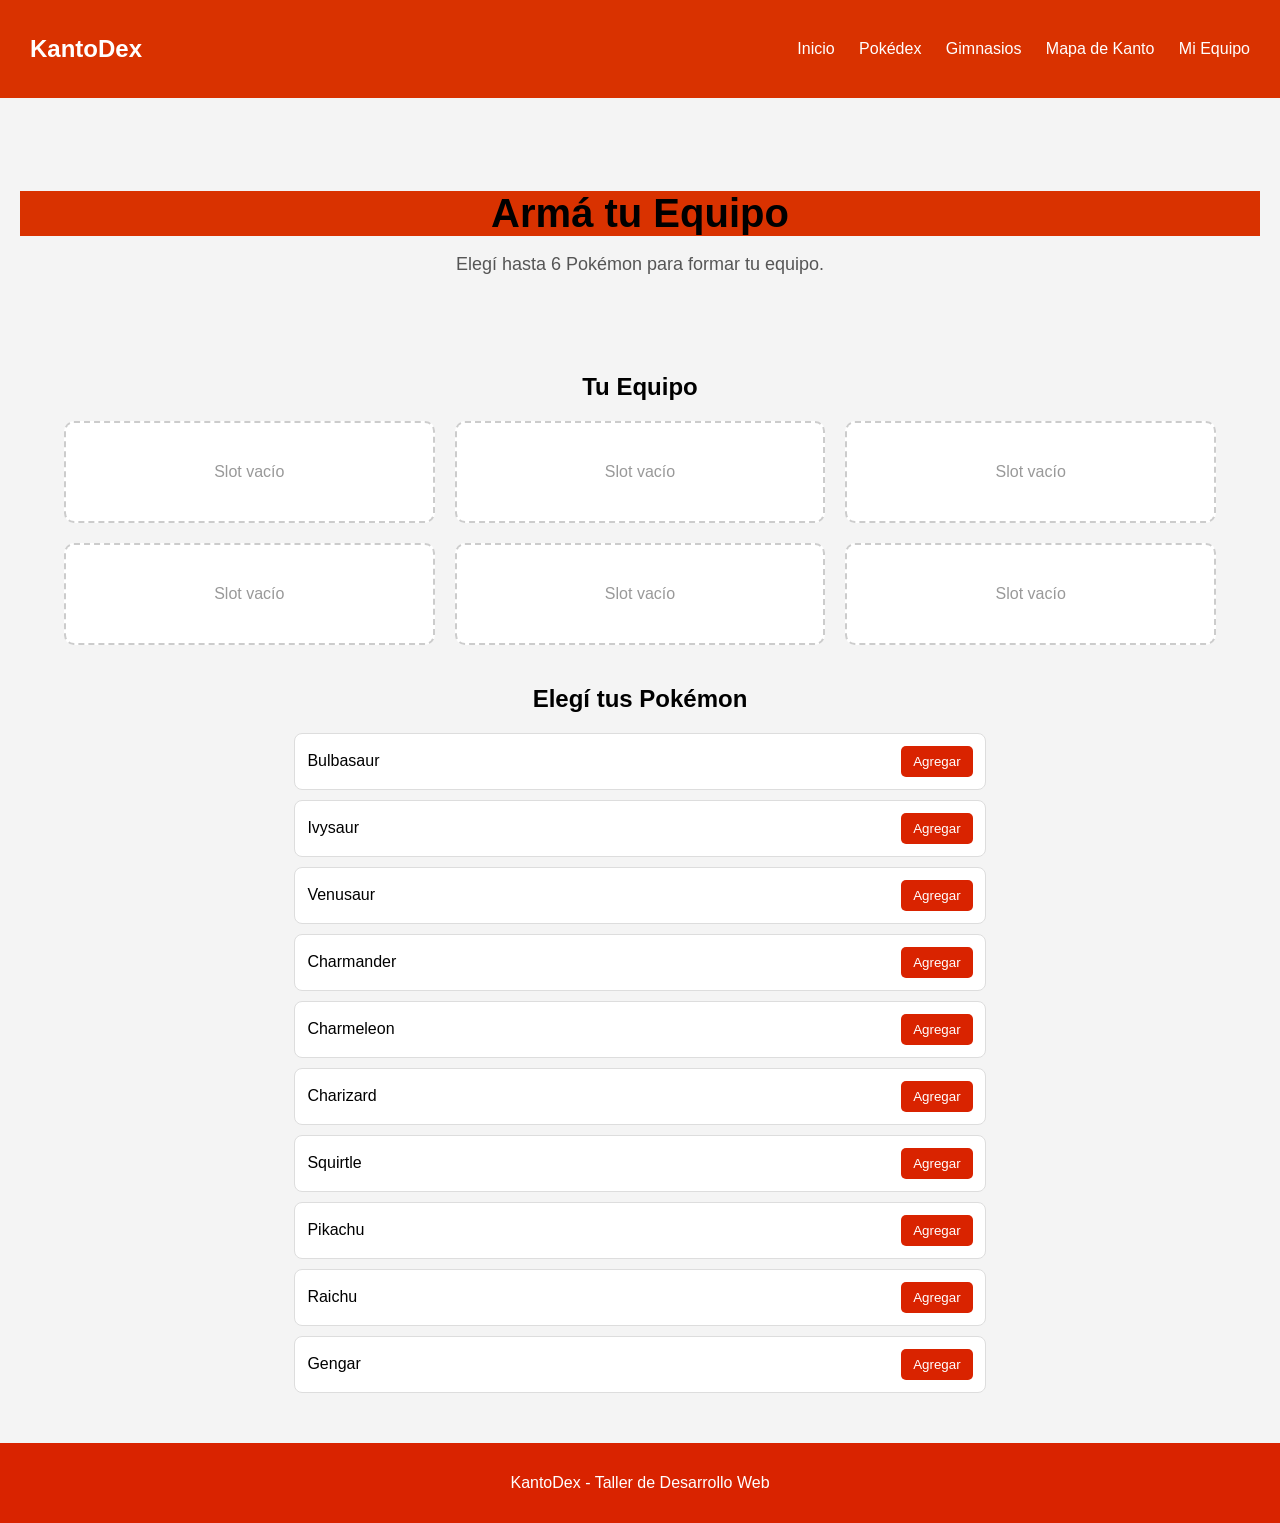
==== primera-entrega/equipo.html @ b498fab3 "fix: reeorder project" ====
<!DOCTYPE html>

<html lang="es">

<head>

    <meta charset="UTF-8">

    <meta name="viewport" content="width=device-width, initial-scale=1.0">

    <title>Mi Equipo - KantoDex</title>

    <link rel="stylesheet" href="css/style.css">

</head>

<body>

    <header>

        <h2>KantoDex</h2>

        <nav>
            <a href="index.html">Inicio</a>
            <a href="pokedex.html">Pokédex</a>
            <a href="gimnasios.html">Gimnasios</a>
            <a href="mapa.html">Mapa de Kanto</a>
            <a href="equipo.html">Mi Equipo</a>
        </nav>

    </header>


    <main>

        <section class="presentacion">

            <h1>Armá tu Equipo</h1>

            <p>
                Elegí hasta 6 Pokémon para formar tu equipo.
            </p>

        </section>

        <section class="equipo">

        <h2>Tu Equipo</h2>

        <div class="slots-equipo">

        <div class="slot">Slot vacío</div>
        <div class="slot">Slot vacío</div>
        <div class="slot">Slot vacío</div>
        <div class="slot">Slot vacío</div>
        <div class="slot">Slot vacío</div>
        <div class="slot">Slot vacío</div>

        </div>

    </section>

    <section class="seleccion-pokemon">

    <h2>Elegí tus Pokémon</h2>

    <div class="lista-seleccion">

    <div class="pokemon-seleccion">
    <span>Bulbasaur</span>
    <button onclick="agregarPokemon('Bulbasaur', 'img/bulbasaur.png')">Agregar</button>
    </div>

    <div class="pokemon-seleccion">
    <span>Ivysaur</span>
    <button onclick="agregarPokemon('Ivysaur', 'img/ivysaur.png')">Agregar</button>
    </div>

    <div class="pokemon-seleccion">
    <span>Venusaur</span>
    <button onclick="agregarPokemon('Venusaur', 'img/venusaur.png')">Agregar</button>
    </div>

    <div class="pokemon-seleccion">
    <span>Charmander</span>
    <button onclick="agregarPokemon('Charmander', 'img/charmander.png')">Agregar</button>
    </div>

    <div class="pokemon-seleccion">
    <span>Charmeleon</span>
    <button onclick="agregarPokemon('Charmeleon', 'img/charmeleon.png')">Agregar</button>
    </div>

    <div class="pokemon-seleccion">
    <span>Charizard</span>
    <button onclick="agregarPokemon('Charizard', 'img/charizard.png')">Agregar</button>
    </div>

    <div class="pokemon-seleccion">
    <span>Squirtle</span>
    <button onclick="agregarPokemon('Squirtle', 'img/squirtle.png')">Agregar</button>
    </div>

    <div class="pokemon-seleccion">
    <span>Pikachu</span>
    <button onclick="agregarPokemon('Pikachu', 'img/pikachu.png')">Agregar</button>
    </div>

    <div class="pokemon-seleccion">
    <span>Raichu</span>
    <button onclick="agregarPokemon('Raichu', 'img/raichu.png')">Agregar</button>
    </div>

    <div class="pokemon-seleccion">
    <span>Gengar</span>
    <button onclick="agregarPokemon('Gengar', 'img/gengar.png')">Agregar</button>
    </div>

    </div>

    </section>

    </main>


    <footer>
        <p>KantoDex - Taller de Desarrollo Web</p>
    </footer>

    <script src="js/equipo.js"></script>

</body>

</html>
---- primera-entrega/css/style.css ----
body{
    margin: 0;
    font-family: Arial, Helvetica, sans-serif;
    background-color: #f4f4f4;
}

header{
    background-color: #d93200;
    color:white;

    display: flex;
    justify-content: space-between;
    align-items: center;

    padding: 15px 30px;
}

nav a{
    color:white;
    text-decoration: none;
    margin-left: 20px;
}

nav a:hover{
    color:yellow;
}

.presentacion{
    text-align: center;
    padding: 60px 20px;
}

.presentacion h1{
     background-color: #d93200;
     font-size: 40px;
     margin-bottom: 10px;
}

.presentacion p{
    font-size: 18px;
    color: #555;
}

.operaciones{
    width: 90%;
    margin: auto;

    display: grid;
    grid-template-columns: repeat(4, 1fr);

    gap: 20px;

    padding-bottom: 50px;
}

.tarjeta{
    background-color: white;

    border: 1px solid #ddd;
    border-radius: 10px;

    padding: 20px;

    text-align: center;
}

.tarjeta h3{
    color: #d93200;
}

.tarjeta a{
    display: inline-block;

    background-color: #d93200;
    color: white;

    text-decoration: none;

    padding: 10px 15px;

    border-radius: 5px;

    margin-top: 10px;
}

.tarjeta a:hover{
    background-color: #aa1b00;
}

footer {
    background-color: #d92300;
    color: white;

    text-align: center;

    padding: 15px;
}

.buscador{
    text-align: center;
    margin-bottom: 30px;
}

.buscador input{
    width: 300px;
    padding: 10px;

    border: 1px solid #ccc;
    border-radius: 5px;
}

.lista pokemon{
    width: 90%;
    margin: auto;

    display: grid;
    grid-template-columns: repeat(4, 1fr);

    gap: 20px;

    padding-bottom: 50px;
}

.pokemon-card {
    background-color: white;
    border: 1px solid #ddd;
    border-radius: 10px;
    padding: 20px;
    text-align: center;
}

.pokemon-card img {
    width: 120px;
    height: 120px;
    object-fit: contain;
}

.pokemon-card h3 {
    color: #d92300;
    margin-bottom: 5px;
}

.lista-pokemon {
    width: 90%;
    margin: auto;

    display: grid;
    grid-template-columns: repeat(4, 1fr);

    gap: 20px;
    padding-bottom: 50px;
}

.botones-gimnasios button{
    background-color: #d92300;
    color: white;

    border: none;
    border-radius: 5px;

    padding: 10px 15px;
    margin: 5px;

    cursor: pointer;
}

.botones-gimnasios button:hover{
    background-color: #aa1b00;
}

.info-gimnasio{
    width: 60%;
    margin: auto;

    background-color: white;

    border: 1px solid #ddd;

    border-radius: 10px;

    padding: 25px;

    text-align: center;

    margin-bottom: 50px;
}

.info-gimnasio h2{
    color: #d92300;
}

.botones-ciudades {
    text-align: center;
    margin-bottom: 30px;
}

.botones-ciudades button {
    background-color: #d92300;
    color: white;

    border: none;
    border-radius: 5px;

    padding: 10px 15px;
    margin: 5px;

    cursor: pointer;
}

.botones-ciudades button:hover {
    background-color: #aa1b00;
}

.info-ciudad {
    width: 60%;
    margin: auto;

    background-color: white;

    border: 1px solid #ddd;
    border-radius: 10px;

    padding: 25px;
    text-align: center;

    margin-bottom: 50px;
}

.info-ciudad h2 {
    color: #d92300;
}

.mapa-imagen {
    text-align: center;
    margin-bottom: 30px;
}

.mapa-imagen img {
    width: 400px;
    max-width: 90%;
    border-radius: 10px;
    border: 1px solid #ddd;
}

.equipo {
    width: 90%;
    margin: auto;
    text-align: center;
}

.slots-equipo {
    display: grid;
    grid-template-columns: repeat(3, 1fr);

    gap: 20px;

    margin-bottom: 40px;
}

.slot {
    background-color: white;

    border: 2px dashed #ccc;
    border-radius: 10px;

    padding: 40px 10px;

    color: #999;
}

.seleccion-pokemon {
    width: 90%;
    margin: auto;
    text-align: center;
}

.lista-seleccion {
    width: 60%;
    margin: auto;
    margin-bottom: 50px;
}

.pokemon-seleccion {
    background-color: white;

    border: 1px solid #ddd;
    border-radius: 8px;

    padding: 12px;

    margin-bottom: 10px;

    display: flex;
    justify-content: space-between;
    align-items: center;
}

.pokemon-seleccion button {
    background-color: #d92300;
    color: white;

    border: none;
    border-radius: 5px;

    padding: 8px 12px;

    cursor: pointer;
}

.pokemon-seleccion button:hover {
    background-color: #aa1b00;
}

.slot img {
    width: 100px;
    height: 100px;
    object-fit: contain;
}

.slot h3 {
    color: #d92300;
    margin: 5px 0;
}

.slot button {
    background-color: #555;
    color: white;

    border: none;
    border-radius: 5px;

    padding: 7px 12px;

    cursor: pointer;
}

.slot button:hover {
    background-color: #333;
}
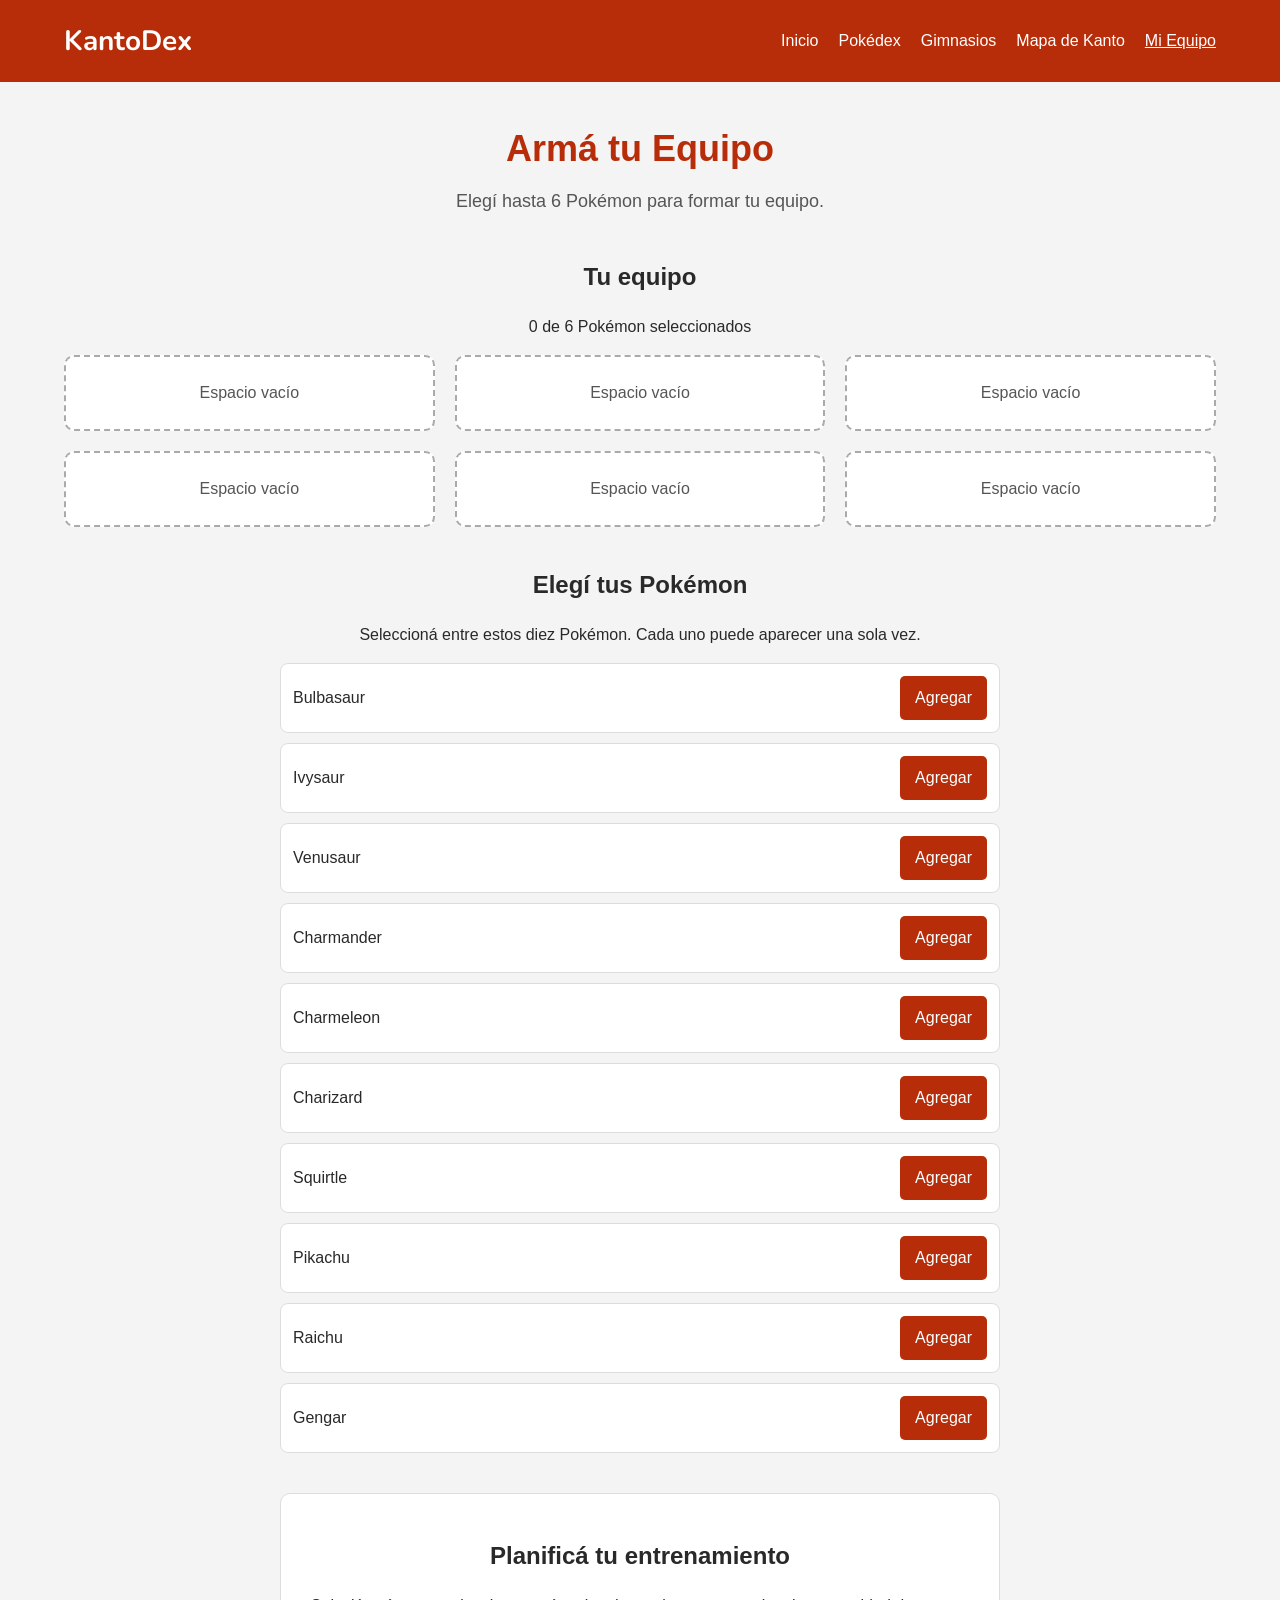
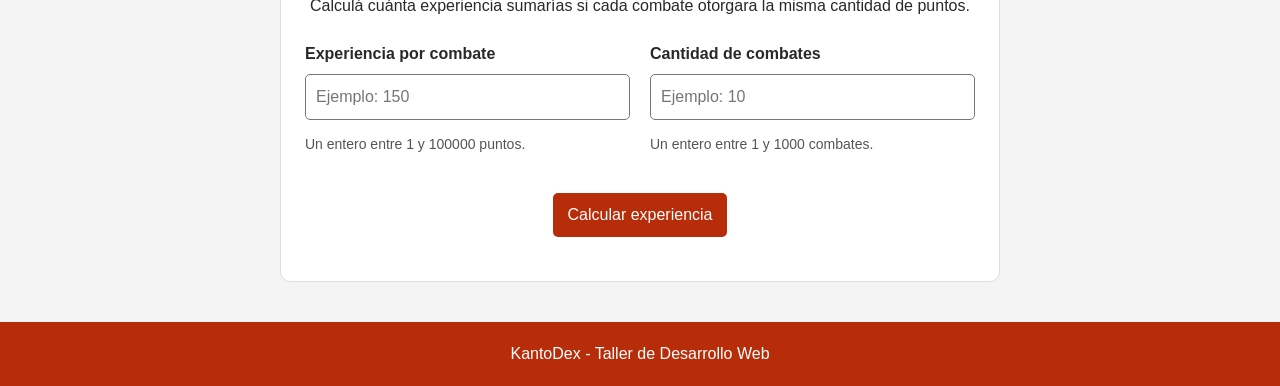
==== commit 7bee54d4: "feat: completar primera entrega de KantoDex" ====
--- a/primera-entrega/equipo.html
+++ b/primera-entrega/equipo.html
@@ -1,134 +1,213 @@
 <!DOCTYPE html>
-
 <html lang="es">
-
-<head>
-
-    <meta charset="UTF-8">
-
-    <meta name="viewport" content="width=device-width, initial-scale=1.0">
-
-    <title>Mi Equipo - KantoDex</title>
-
-    <link rel="stylesheet" href="css/style.css">
-
-</head>
-
-<body>
-
-    <header>
-
-        <h2>KantoDex</h2>
-
-        <nav>
-            <a href="index.html">Inicio</a>
-            <a href="pokedex.html">Pokédex</a>
-            <a href="gimnasios.html">Gimnasios</a>
-            <a href="mapa.html">Mapa de Kanto</a>
-            <a href="equipo.html">Mi Equipo</a>
-        </nav>
-
-    </header>
-
-
-    <main>
-
-        <section class="presentacion">
-
-            <h1>Armá tu Equipo</h1>
-
+    <head>
+        <meta charset="UTF-8">
+        <meta name="viewport" content="width=device-width, initial-scale=1.0">
+        <meta name="author" content="nikoaseff, AlitoBrasca y Aleapx">
+        <meta name="description" content="Elegí hasta seis Pokémon diferentes y guardá tu equipo en el navegador.">
+        <meta name="keywords" content="KantoDex, Pokémon, Kanto, Pokédex, gimnasios, equipo">
+        <title>
+            Mi Equipo - KantoDex
+        </title>
+        <link rel="icon" type="image/svg+xml" href="imagenes/favicon.svg">
+        <link rel="stylesheet" href="https://fonts.googleapis.com/css2?family=Nunito:wght@700&amp;display=swap">
+        <link rel="stylesheet" href="css/style.css">
+    </head>
+    <body onload="cargarEquipo()">
+        <header>
+            <h1>
+                KantoDex
+            </h1>
+            <nav>
+                <a href="index.html">
+                    Inicio
+                </a>
+                <a href="pokedex.html">
+                    Pokédex
+                </a>
+                <a href="gimnasios.html">
+                    Gimnasios
+                </a>
+                <a href="mapa.html">
+                    Mapa de Kanto
+                </a>
+                <a href="equipo.html" aria-current="page">
+                    Mi Equipo
+                </a>
+            </nav>
+        </header>
+        <main>
+            <div class="contenido">
+            <section class="presentacion">
+                <h2>
+                    Armá tu Equipo
+                </h2>
+                <p>
+                    Elegí hasta 6 Pokémon para formar tu equipo.
+                </p>
+            </section>
+            <section class="equipo">
+                <h2>
+                    Tu equipo
+                </h2>
+                <p id="cantidadEquipo" role="status" aria-live="polite">
+                </p>
+                <div class="slots-equipo">
+                    <div class="slot">
+                        Espacio vacío
+                    </div>
+                    <div class="slot">
+                        Espacio vacío
+                    </div>
+                    <div class="slot">
+                        Espacio vacío
+                    </div>
+                    <div class="slot">
+                        Espacio vacío
+                    </div>
+                    <div class="slot">
+                        Espacio vacío
+                    </div>
+                    <div class="slot">
+                        Espacio vacío
+                    </div>
+                </div>
+            </section>
+            <section class="seleccion-pokemon">
+                <h2>
+                    Elegí tus Pokémon
+                </h2>
+                <p>
+                    Seleccioná entre estos diez Pokémon. Cada uno puede aparecer una sola vez.
+                </p>
+                <div class="lista-seleccion">
+                    <div class="pokemon-seleccion">
+                        <span>
+                            Bulbasaur
+                        </span>
+                        <button type="button" onclick="agregarPokemon('Bulbasaur')">
+                            Agregar
+                        </button>
+                    </div>
+                    <div class="pokemon-seleccion">
+                        <span>
+                            Ivysaur
+                        </span>
+                        <button type="button" onclick="agregarPokemon('Ivysaur')">
+                            Agregar
+                        </button>
+                    </div>
+                    <div class="pokemon-seleccion">
+                        <span>
+                            Venusaur
+                        </span>
+                        <button type="button" onclick="agregarPokemon('Venusaur')">
+                            Agregar
+                        </button>
+                    </div>
+                    <div class="pokemon-seleccion">
+                        <span>
+                            Charmander
+                        </span>
+                        <button type="button" onclick="agregarPokemon('Charmander')">
+                            Agregar
+                        </button>
+                    </div>
+                    <div class="pokemon-seleccion">
+                        <span>
+                            Charmeleon
+                        </span>
+                        <button type="button" onclick="agregarPokemon('Charmeleon')">
+                            Agregar
+                        </button>
+                    </div>
+                    <div class="pokemon-seleccion">
+                        <span>
+                            Charizard
+                        </span>
+                        <button type="button" onclick="agregarPokemon('Charizard')">
+                            Agregar
+                        </button>
+                    </div>
+                    <div class="pokemon-seleccion">
+                        <span>
+                            Squirtle
+                        </span>
+                        <button type="button" onclick="agregarPokemon('Squirtle')">
+                            Agregar
+                        </button>
+                    </div>
+                    <div class="pokemon-seleccion">
+                        <span>
+                            Pikachu
+                        </span>
+                        <button type="button" onclick="agregarPokemon('Pikachu')">
+                            Agregar
+                        </button>
+                    </div>
+                    <div class="pokemon-seleccion">
+                        <span>
+                            Raichu
+                        </span>
+                        <button type="button" onclick="agregarPokemon('Raichu')">
+                            Agregar
+                        </button>
+                    </div>
+                    <div class="pokemon-seleccion">
+                        <span>
+                            Gengar
+                        </span>
+                        <button type="button" onclick="agregarPokemon('Gengar')">
+                            Agregar
+                        </button>
+                    </div>
+                </div>
+            </section>
+            <section class="calculadora" aria-labelledby="tituloCalculo">
+                <h2 id="tituloCalculo">
+                    Planificá tu entrenamiento
+                </h2>
+                <p>
+                    Calculá cuánta experiencia sumarías si cada combate otorgara la misma cantidad de puntos.
+                </p>
+                <form onsubmit="calcularExperiencia(event)" novalidate="">
+                    <div class="campos-calculo">
+                        <div>
+                            <label for="experienciaCombate">
+                                Experiencia por combate
+                            </label>
+                            <input type="number" id="experienciaCombate" min="1" max="100000" step="1" required="" placeholder="Ejemplo: 150" aria-describedby="ayudaExperiencia errorCalculo">
+                            <p class="ayuda" id="ayudaExperiencia">
+                                Un entero entre 1 y 100000 puntos.
+                            </p>
+                        </div>
+                        <div>
+                            <label for="cantidadCombates">
+                                Cantidad de combates
+                            </label>
+                            <input type="number" id="cantidadCombates" min="1" max="1000" step="1" required="" placeholder="Ejemplo: 10" aria-describedby="ayudaCombates errorCalculo">
+                            <p class="ayuda" id="ayudaCombates">
+                                Un entero entre 1 y 1000 combates.
+                            </p>
+                        </div>
+                    </div>
+                    <button type="submit">
+                        Calcular experiencia
+                    </button>
+                    <p class="error" id="errorCalculo" role="alert">
+                    </p>
+                    <output class="resultado" id="resultadoExperiencia" for="experienciaCombate cantidadCombates" aria-live="polite">
+                    </output>
+                </form>
+            </section>
+            </div>
+        </main>
+        <footer>
             <p>
-                Elegí hasta 6 Pokémon para formar tu equipo.
+                KantoDex - Taller de Desarrollo Web
             </p>
-
-        </section>
-
-        <section class="equipo">
-
-        <h2>Tu Equipo</h2>
-
-        <div class="slots-equipo">
-
-        <div class="slot">Slot vacío</div>
-        <div class="slot">Slot vacío</div>
-        <div class="slot">Slot vacío</div>
-        <div class="slot">Slot vacío</div>
-        <div class="slot">Slot vacío</div>
-        <div class="slot">Slot vacío</div>
-
-        </div>
-
-    </section>
-
-    <section class="seleccion-pokemon">
-
-    <h2>Elegí tus Pokémon</h2>
-
-    <div class="lista-seleccion">
-
-    <div class="pokemon-seleccion">
-    <span>Bulbasaur</span>
-    <button onclick="agregarPokemon('Bulbasaur', 'img/bulbasaur.png')">Agregar</button>
-    </div>
-
-    <div class="pokemon-seleccion">
-    <span>Ivysaur</span>
-    <button onclick="agregarPokemon('Ivysaur', 'img/ivysaur.png')">Agregar</button>
-    </div>
-
-    <div class="pokemon-seleccion">
-    <span>Venusaur</span>
-    <button onclick="agregarPokemon('Venusaur', 'img/venusaur.png')">Agregar</button>
-    </div>
-
-    <div class="pokemon-seleccion">
-    <span>Charmander</span>
-    <button onclick="agregarPokemon('Charmander', 'img/charmander.png')">Agregar</button>
-    </div>
-
-    <div class="pokemon-seleccion">
-    <span>Charmeleon</span>
-    <button onclick="agregarPokemon('Charmeleon', 'img/charmeleon.png')">Agregar</button>
-    </div>
-
-    <div class="pokemon-seleccion">
-    <span>Charizard</span>
-    <button onclick="agregarPokemon('Charizard', 'img/charizard.png')">Agregar</button>
-    </div>
-
-    <div class="pokemon-seleccion">
-    <span>Squirtle</span>
-    <button onclick="agregarPokemon('Squirtle', 'img/squirtle.png')">Agregar</button>
-    </div>
-
-    <div class="pokemon-seleccion">
-    <span>Pikachu</span>
-    <button onclick="agregarPokemon('Pikachu', 'img/pikachu.png')">Agregar</button>
-    </div>
-
-    <div class="pokemon-seleccion">
-    <span>Raichu</span>
-    <button onclick="agregarPokemon('Raichu', 'img/raichu.png')">Agregar</button>
-    </div>
-
-    <div class="pokemon-seleccion">
-    <span>Gengar</span>
-    <button onclick="agregarPokemon('Gengar', 'img/gengar.png')">Agregar</button>
-    </div>
-
-    </div>
-
-    </section>
-
-    </main>
-
-
-    <footer>
-        <p>KantoDex - Taller de Desarrollo Web</p>
-    </footer>
-
-    <script src="js/equipo.js"></script>
-
-</body>
-
-</html>+        </footer>
+        <script src="js/equipo.js">
+        </script>
+    </body>
+</html>
--- a/primera-entrega/css/style.css
+++ b/primera-entrega/css/style.css
@@ -1,339 +1,291 @@
-body{
+* {
+    box-sizing: border-box;
+}
+
+body {
     margin: 0;
     font-family: Arial, Helvetica, sans-serif;
+    line-height: 1.5;
+    color: #292929;
     background-color: #f4f4f4;
 }
 
-header{
-    background-color: #d93200;
-    color:white;
-
+header, footer {
+    background-color: #b82d09;
+    color: white;
+    padding: 20px 5%;
+}
+
+header {
     display: flex;
     justify-content: space-between;
     align-items: center;
-
-    padding: 15px 30px;
-}
-
-nav a{
-    color:white;
+    flex-wrap: wrap;
+    gap: 16px;
+}
+
+header h1 {
+    margin: 0;
+    font-family: "Nunito", Arial, sans-serif;
+    font-size: 28px;
+}
+
+nav {
+    display: flex;
+    flex-wrap: wrap;
+    gap: 8px 20px;
+}
+
+nav a {
+    color: white;
     text-decoration: none;
-    margin-left: 20px;
-}
-
-nav a:hover{
-    color:yellow;
-}
-
-.presentacion{
+    padding: 4px 0;
+}
+
+nav a:hover, nav a[aria-current="page"] {
+    text-decoration: underline;
+}
+
+a:focus-visible, button:focus-visible, input:focus-visible {
+    outline: 3px solid #006d9c;
+    outline-offset: 4px;
+}
+
+nav a:focus-visible {
+    outline-color: white;
+}
+
+.presentacion {
     text-align: center;
-    padding: 60px 20px;
-}
-
-.presentacion h1{
-     background-color: #d93200;
-     font-size: 40px;
-     margin-bottom: 10px;
-}
-
-.presentacion p{
+    padding: 40px 5% 24px;
+}
+
+.presentacion h2 {
+    font-size: 36px;
+    margin: 0 0 12px;
+    color: #b82d09;
+}
+
+.presentacion p {
+    max-width: 680px;
+    margin: 0 auto;
     font-size: 18px;
     color: #555;
 }
 
-.operaciones{
+.operaciones, .lista-pokemon, .equipo, .seleccion-pokemon {
     width: 90%;
-    margin: auto;
-
+    max-width: 1200px;
+    margin: 0 auto 40px;
+}
+
+.operaciones, .lista-pokemon, .slots-equipo {
     display: grid;
-    grid-template-columns: repeat(4, 1fr);
-
     gap: 20px;
-
-    padding-bottom: 50px;
-}
-
-.tarjeta{
-    background-color: white;
-
-    border: 1px solid #ddd;
-    border-radius: 10px;
-
-    padding: 20px;
-
-    text-align: center;
-}
-
-.tarjeta h3{
-    color: #d93200;
-}
-
-.tarjeta a{
-    display: inline-block;
-
-    background-color: #d93200;
-    color: white;
-
-    text-decoration: none;
-
-    padding: 10px 15px;
-
-    border-radius: 5px;
-
-    margin-top: 10px;
-}
-
-.tarjeta a:hover{
-    background-color: #aa1b00;
-}
-
-footer {
-    background-color: #d92300;
-    color: white;
-
-    text-align: center;
-
-    padding: 15px;
-}
-
-.buscador{
-    text-align: center;
-    margin-bottom: 30px;
-}
-
-.buscador input{
-    width: 300px;
-    padding: 10px;
-
-    border: 1px solid #ccc;
-    border-radius: 5px;
-}
-
-.lista pokemon{
-    width: 90%;
-    margin: auto;
-
-    display: grid;
-    grid-template-columns: repeat(4, 1fr);
-
-    gap: 20px;
-
-    padding-bottom: 50px;
-}
-
-.pokemon-card {
+}
+
+.operaciones, .lista-pokemon {
+    grid-template-columns: repeat(4, minmax(0, 1fr));
+}
+
+.slots-equipo {
+    grid-template-columns: repeat(3, minmax(0, 1fr));
+}
+
+.tarjeta, .pokemon-card, .slot, .info-gimnasio, .info-ciudad, .calculadora {
+    min-width: 0;
+    padding: 24px;
     background-color: white;
     border: 1px solid #ddd;
     border-radius: 10px;
-    padding: 20px;
     text-align: center;
+}
+
+.tarjeta h3, .pokemon-card h3, .slot h3, .info-gimnasio h2, .info-ciudad h2 {
+    color: #b82d09;
+}
+
+.tarjeta a, button {
+    display: inline-block;
+    background-color: #b82d09;
+    color: white;
+    border: none;
+    border-radius: 5px;
+    padding: 10px 15px;
+    font: inherit;
+    text-decoration: none;
+    cursor: pointer;
+}
+
+.tarjeta a:hover, button:hover {
+    background-color: #8e2005;
+}
+
+footer, .equipo, .seleccion-pokemon, .buscador, .mapa-imagen {
+    text-align: center;
+}
+
+footer p {
+    margin: 0;
+}
+
+.buscador {
+    padding: 0 5% 24px;
+}
+
+label {
+    display: block;
+    margin-bottom: 8px;
+    font-weight: bold;
+}
+
+input {
+    max-width: 100%;
+    padding: 10px;
+    border: 1px solid #777;
+    border-radius: 5px;
+    font: inherit;
+}
+
+#buscarPokemon {
+    width: 340px;
+    max-width: 100%;
 }
 
 .pokemon-card img {
     width: 120px;
     height: 120px;
+    max-width: 100%;
     object-fit: contain;
 }
 
-.pokemon-card h3 {
-    color: #d92300;
-    margin-bottom: 5px;
-}
-
-.lista-pokemon {
+.botones-gimnasios, .botones-ciudades {
+    display: flex;
+    justify-content: center;
+    flex-wrap: wrap;
+    gap: 10px;
+    padding: 0 5%;
+    margin-bottom: 24px;
+}
+
+.info-gimnasio, .info-ciudad, .calculadora {
     width: 90%;
-    margin: auto;
-
-    display: grid;
-    grid-template-columns: repeat(4, 1fr);
-
-    gap: 20px;
-    padding-bottom: 50px;
-}
-
-.botones-gimnasios button{
-    background-color: #d92300;
-    color: white;
-
-    border: none;
-    border-radius: 5px;
-
-    padding: 10px 15px;
-    margin: 5px;
-
-    cursor: pointer;
-}
-
-.botones-gimnasios button:hover{
-    background-color: #aa1b00;
-}
-
-.info-gimnasio{
-    width: 60%;
-    margin: auto;
-
-    background-color: white;
-
-    border: 1px solid #ddd;
-
-    border-radius: 10px;
-
-    padding: 25px;
-
-    text-align: center;
-
-    margin-bottom: 50px;
-}
-
-.info-gimnasio h2{
-    color: #d92300;
-}
-
-.botones-ciudades {
-    text-align: center;
-    margin-bottom: 30px;
-}
-
-.botones-ciudades button {
-    background-color: #d92300;
-    color: white;
-
-    border: none;
-    border-radius: 5px;
-
-    padding: 10px 15px;
-    margin: 5px;
-
-    cursor: pointer;
-}
-
-.botones-ciudades button:hover {
-    background-color: #aa1b00;
-}
-
-.info-ciudad {
-    width: 60%;
-    margin: auto;
-
-    background-color: white;
-
-    border: 1px solid #ddd;
-    border-radius: 10px;
-
-    padding: 25px;
-    text-align: center;
-
-    margin-bottom: 50px;
-}
-
-.info-ciudad h2 {
-    color: #d92300;
+    max-width: 720px;
+    margin: 0 auto 40px;
 }
 
 .mapa-imagen {
-    text-align: center;
-    margin-bottom: 30px;
+    padding: 0 5%;
+    margin-bottom: 40px;
 }
 
 .mapa-imagen img {
-    width: 400px;
-    max-width: 90%;
-    border-radius: 10px;
-    border: 1px solid #ddd;
-}
-
-.equipo {
-    width: 90%;
-    margin: auto;
-    text-align: center;
-}
-
-.slots-equipo {
-    display: grid;
-    grid-template-columns: repeat(3, 1fr);
-
-    gap: 20px;
-
-    margin-bottom: 40px;
+    width: 200px;
+    max-width: 100%;
+    height: auto;
+    border-radius: 8px;
 }
 
 .slot {
-    background-color: white;
-
-    border: 2px dashed #ccc;
-    border-radius: 10px;
-
-    padding: 40px 10px;
-
-    color: #999;
-}
-
-.seleccion-pokemon {
-    width: 90%;
-    margin: auto;
-    text-align: center;
-}
-
-.lista-seleccion {
-    width: 60%;
-    margin: auto;
-    margin-bottom: 50px;
-}
-
-.pokemon-seleccion {
-    background-color: white;
-
-    border: 1px solid #ddd;
-    border-radius: 8px;
-
-    padding: 12px;
-
-    margin-bottom: 10px;
-
-    display: flex;
-    justify-content: space-between;
-    align-items: center;
-}
-
-.pokemon-seleccion button {
-    background-color: #d92300;
-    color: white;
-
-    border: none;
-    border-radius: 5px;
-
-    padding: 8px 12px;
-
-    cursor: pointer;
-}
-
-.pokemon-seleccion button:hover {
-    background-color: #aa1b00;
+    border: 2px dashed #aaa;
+    padding: 24px 12px;
+    color: #555;
 }
 
 .slot img {
     width: 100px;
     height: 100px;
+    max-width: 100%;
     object-fit: contain;
 }
 
 .slot h3 {
-    color: #d92300;
-    margin: 5px 0;
+    margin: 8px 0;
 }
 
 .slot button {
     background-color: #555;
-    color: white;
-
-    border: none;
-    border-radius: 5px;
-
-    padding: 7px 12px;
-
-    cursor: pointer;
 }
 
 .slot button:hover {
     background-color: #333;
-}+}
+
+.lista-seleccion {
+    max-width: 720px;
+    margin: auto;
+}
+
+.pokemon-seleccion {
+    display: flex;
+    justify-content: space-between;
+    align-items: center;
+    flex-wrap: wrap;
+    gap: 12px;
+    margin-bottom: 10px;
+    padding: 12px;
+    border: 1px solid #ddd;
+    border-radius: 8px;
+    background-color: white;
+}
+
+.campos-calculo {
+    display: grid;
+    grid-template-columns: repeat(2, minmax(0, 1fr));
+    gap: 20px;
+    margin: 24px 0;
+    text-align: left;
+}
+
+.campos-calculo input {
+    width: 100%;
+}
+
+.ayuda {
+    color: #555;
+    font-size: 14px;
+}
+
+.error {
+    color: #a11818;
+    font-weight: bold;
+}
+
+input[aria-invalid="true"] {
+    border: 2px solid #a11818;
+}
+
+.resultado {
+    display: block;
+    margin-top: 20px;
+    font-weight: bold;
+}
+
+@media (max-width: 850px) {
+    .operaciones, .lista-pokemon {
+        grid-template-columns: repeat(2, minmax(0, 1fr));
+    }
+}
+
+@media (max-width: 550px) {
+    header {
+        flex-direction: column;
+        text-align: center;
+    }
+
+    nav {
+        justify-content: center;
+    }
+
+    .presentacion h2 {
+        font-size: 28px;
+    }
+
+    .operaciones, .slots-equipo, .campos-calculo {
+        grid-template-columns: minmax(0, 1fr);
+    }
+
+    .pokemon-card {
+        padding: 12px;
+    }
+}
